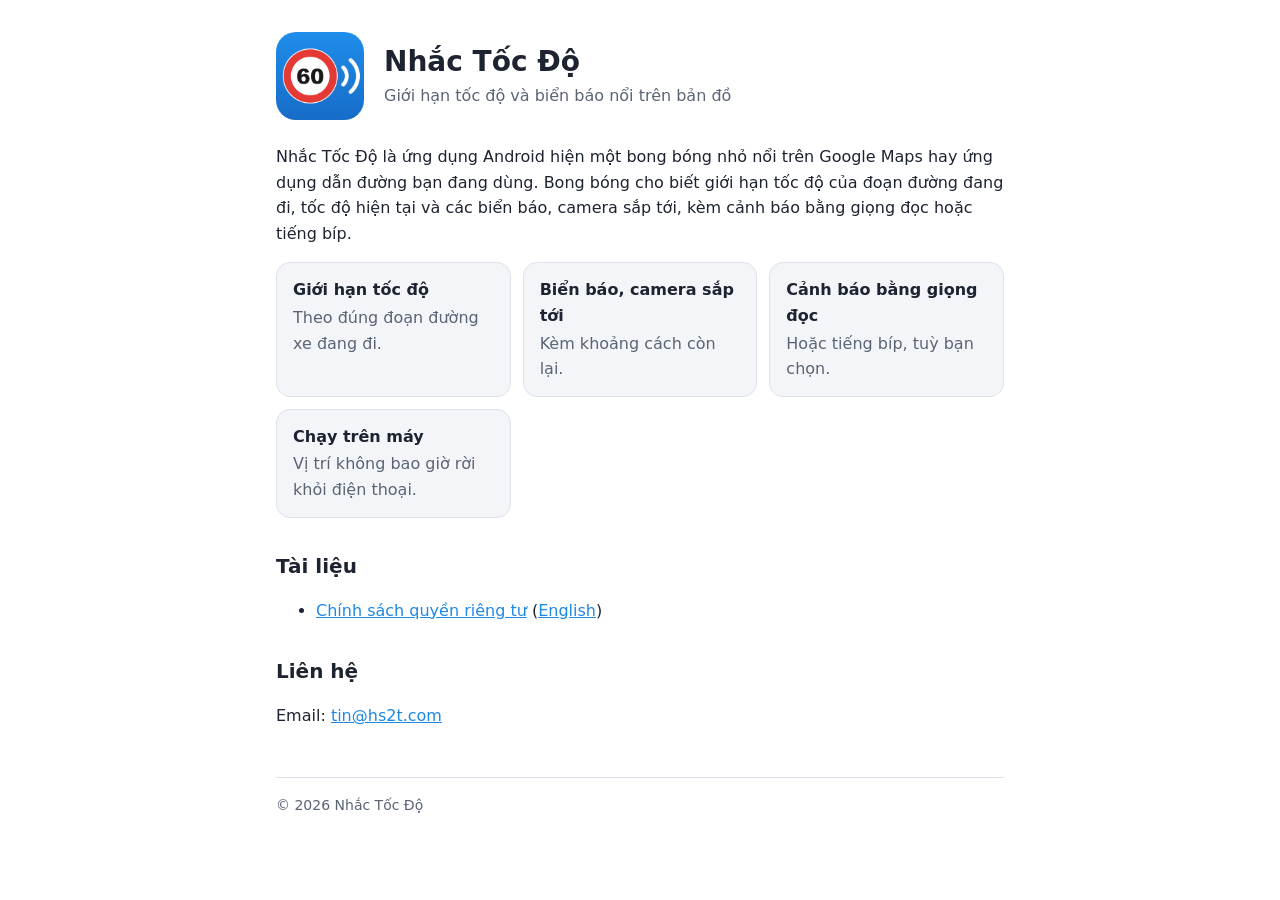
==== docs/index.html @ 4060b475 "Trang giới thiệu và chính sách quyền riêng tư" ====
<!doctype html>
<html lang="vi">
<head>
  <meta charset="utf-8">
  <meta name="viewport" content="width=device-width, initial-scale=1">
  <title>Nhắc Tốc Độ</title>
  <meta name="description" content="Nhắc Tốc Độ: bong bóng nổi trên bản đồ hiện giới hạn tốc độ, biển báo và camera sắp tới, cảnh báo bằng giọng đọc.">
  <link rel="icon" href="icon.png">
  <link rel="stylesheet" href="style.css">
</head>
<body>
<main>
  <header class="hero">
    <img src="icon.png" alt="Biểu tượng Nhắc Tốc Độ">
    <div>
      <h1>Nhắc Tốc Độ</h1>
      <div class="muted">Giới hạn tốc độ và biển báo nổi trên bản đồ</div>
    </div>
  </header>

  <p>Nhắc Tốc Độ là ứng dụng Android hiện một bong bóng nhỏ nổi trên Google Maps hay ứng dụng dẫn đường bạn đang dùng.
    Bong bóng cho biết giới hạn tốc độ của đoạn đường đang đi, tốc độ hiện tại và các biển báo, camera sắp tới,
    kèm cảnh báo bằng giọng đọc hoặc tiếng bíp.</p>

  <div class="cards">
    <div class="card"><b>Giới hạn tốc độ</b><span class="muted">Theo đúng đoạn đường xe đang đi.</span></div>
    <div class="card"><b>Biển báo, camera sắp tới</b><span class="muted">Kèm khoảng cách còn lại.</span></div>
    <div class="card"><b>Cảnh báo bằng giọng đọc</b><span class="muted">Hoặc tiếng bíp, tuỳ bạn chọn.</span></div>
    <div class="card"><b>Chạy trên máy</b><span class="muted">Vị trí không bao giờ rời khỏi điện thoại.</span></div>
  </div>

  <h2>Tài liệu</h2>
  <ul>
    <li><a href="privacy/">Chính sách quyền riêng tư</a> (<a href="privacy/en.html">English</a>)</li>
  </ul>

  <h2>Liên hệ</h2>
  <p>Email: <a href="mailto:tin@hs2t.com">tin@hs2t.com</a></p>

  <footer>© 2026 Nhắc Tốc Độ</footer>
</main>
</body>
</html>
---- docs/style.css ----
:root {
  --bg: #ffffff;
  --fg: #1d2330;
  --muted: #5b6475;
  --card: #f3f5f9;
  --line: #dde2ea;
  --accent: #1e88e5;
  --red: #d32f2f;
}
@media (prefers-color-scheme: dark) {
  :root {
    --bg: #12151b;
    --fg: #e8ebf1;
    --muted: #9aa3b2;
    --card: #1b2029;
    --line: #2a313d;
    --accent: #64b5f6;
    --red: #ef5350;
  }
}
* { box-sizing: border-box; }
html { -webkit-text-size-adjust: 100%; }
body {
  margin: 0;
  background: var(--bg);
  color: var(--fg);
  font: 16px/1.6 system-ui, -apple-system, "Segoe UI", Roboto, "Helvetica Neue", Arial, sans-serif;
}
main { max-width: 760px; margin: 0 auto; padding: 32px 16px 64px; }
header.hero { display: flex; gap: 20px; align-items: center; margin-bottom: 24px; }
header.hero img { width: 88px; height: 88px; border-radius: 20px; flex: none; }
h1 { font-size: 28px; line-height: 1.25; margin: 0 0 4px; }
h2 { font-size: 20px; margin: 32px 0 8px; }
h3 { font-size: 17px; margin: 20px 0 6px; }
p, li { color: var(--fg); }
.muted { color: var(--muted); }
a { color: var(--accent); }
.cards { display: grid; gap: 12px; grid-template-columns: repeat(auto-fit, minmax(210px, 1fr)); margin: 16px 0; }
.card { background: var(--card); border: 1px solid var(--line); border-radius: 14px; padding: 14px 16px; }
.card b { display: block; margin-bottom: 2px; }
.lang { display: flex; gap: 12px; font-size: 14px; margin-bottom: 8px; }
.lang a[aria-current] { font-weight: 700; text-decoration: none; color: var(--fg); }
table { border-collapse: collapse; width: 100%; font-size: 15px; }
th, td { text-align: left; vertical-align: top; padding: 8px 10px; border-bottom: 1px solid var(--line); }
th { color: var(--muted); font-weight: 600; }
.table-wrap { overflow-x: auto; }
footer { margin-top: 48px; padding-top: 16px; border-top: 1px solid var(--line); font-size: 14px; color: var(--muted); }
@media (max-width: 480px) {
  header.hero { flex-direction: column; align-items: flex-start; }
  h1 { font-size: 24px; }
}
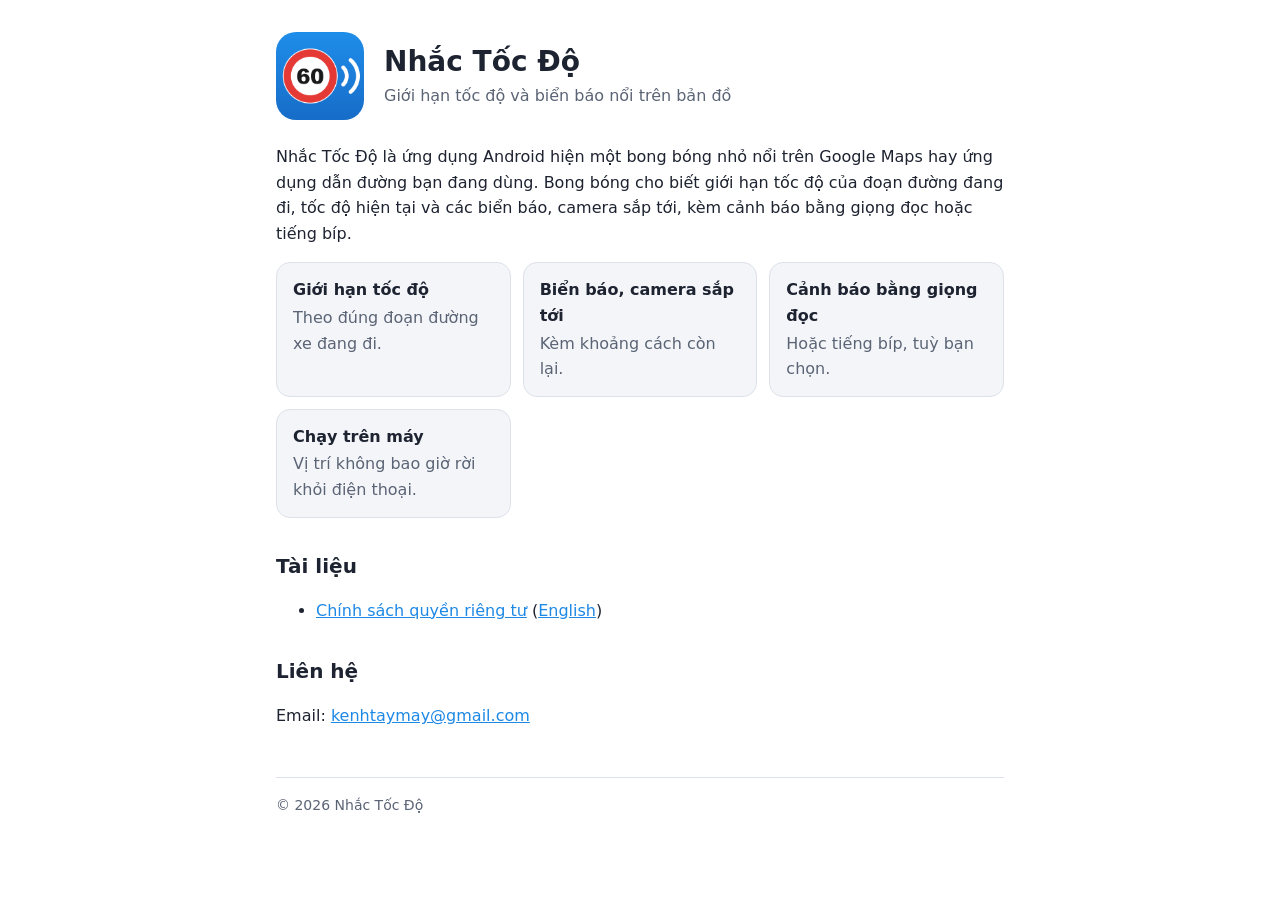
==== commit d85d736c: "Đổi email liên hệ sang kenhtaymay@gmail.com Co-Authored-By: Claude Opus 5.5 <noreply@anthropic.com>" ====
--- a/docs/index.html
+++ b/docs/index.html
@@ -35,7 +35,7 @@
   </ul>
 
   <h2>Liên hệ</h2>
-  <p>Email: <a href="mailto:tin@hs2t.com">tin@hs2t.com</a></p>
+  <p>Email: <a href="mailto:kenhtaymay@gmail.com">kenhtaymay@gmail.com</a></p>
 
   <footer>© 2026 Nhắc Tốc Độ</footer>
 </main>
